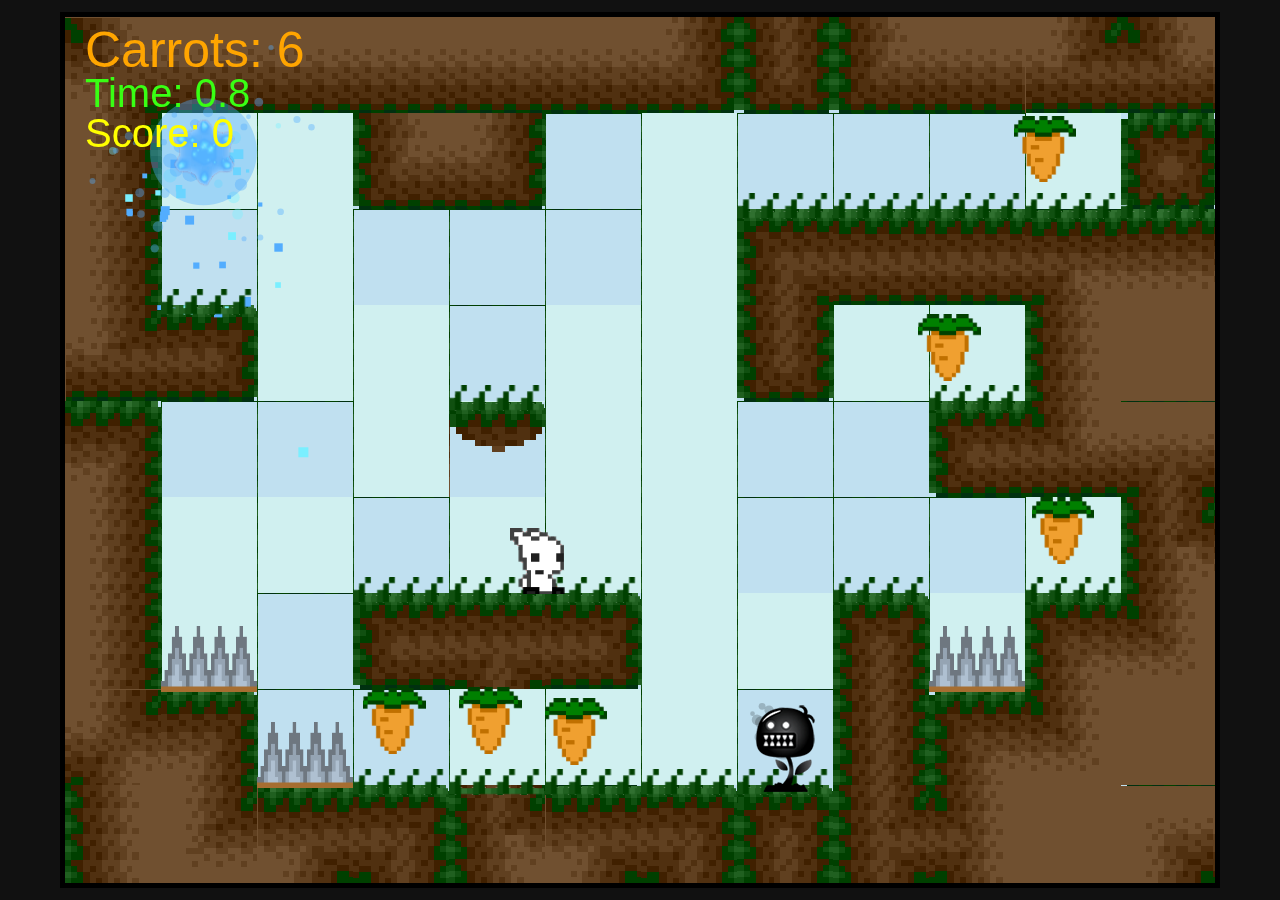
==== wabbit wun/javaScriptFiles/index.html @ 3ed70774 "Add files via upload" ====
<!DOCTYPE html>
<html lang="en">
<head>
    <meta charset="UTF-8">
    <meta http-equiv="X-UA-Compatible" content="IE=edge">
    <meta name="viewport" content="width=device-width, initial-scale=1.0">

    <link rel="shortcut icon" href="../assets/images/carrotpick.png" type="image/x-icon">
    <link rel="preconnect" href="https://fonts.googleapis.com">
    <link rel="preconnect" href="https://fonts.gstatic.com" crossorigin>
    <link href="https://fonts.googleapis.com/css2?family=Creepster&display=swap" rel="stylesheet">

    <link rel="stylesheet" href="./style.css">    
    <title>Carrot Run</title>
</head>
<body>
    <img src="../assets/images/grass.png" id="grass">
    <img src="../assets/images/background.png" id="sprite">
    <img src="../assets/images/player.png" id="player">
    <img src="../assets/images/carrot.png" id="carrot">
    <img src="../assets/images/enemy_plant.png" id="Enemy_plant">
    <img src="../assets/images/fire.png" id="fire">
    <img src="../assets/images/hearts.png" id="heart">
    <img src="../assets/images/spike.png" id="spike">
    <img src="../assets/images/boom.png" id="boom">
    <img src="../assets/images/blue star.png" id="star">
    <img src="../assets/images/platform.png" id="plat">

    <audio src="../assets/sounds/EnemyShoot.wav" id="enemyShootSound"></audio>
    <audio src="../assets/sounds/jump.wav" id="JumpSound"></audio>
    <audio src="../assets/sounds/carrotCrunch2.mp3" id="carrotCrunch"></audio>
    <audio src="../assets/sounds/Hit.wav" id="hitSound"></audio>
    <audio src="../assets/sounds/starSound.mp3" id="starSound"></audio>
    <audio src="../assets/sounds/enemyDie.mp3" id="enemyDie"></audio>
    <audio src="../assets/sounds/dash.mp3" id="dashSound"></audio>
    <audio src="../assets/sounds/deadMusic.wav"></audio>

    <canvas id="canvas1"></canvas>
<script>
var deadMusic = new Audio();
var backgroundMusic = new Audio();
var pausedMusic = new Audio();
deadMusic.src = '../assets/sounds/deadMusic.wav';
backgroundMusic.src = '../assets/sounds/intro.mp3';
pausedMusic.src = '../assets/sounds/pausedMusic.mp3';
document.getElementById('carrotCrunch').volume = 0.6
document.getElementById('enemyShootSound').volume = 0.5;
document.getElementById('hitSound').volume = 0.7;
document.getElementById('JumpSound').volume = 0.35;
deadMusic.loop = true;
backgroundMusic.loop = true;
pausedMusic.loop = true;
backgroundMusic.autoplay = true;
let inter = setInterval(()=>{
try{backgroundMusic.play();
}catch(ee){
}
},500);
backgroundMusic.onplay = function(){
clearInterval(inter);
}
backgroundMusic.play();
</script>

<script src="./UI.js"></script>
<script src="./Grass.js"></script>
<script src="./groundParticle.js"></script>
<script src="./Exsplosion.js"></script>
<script src="./movingPlatform.js"></script>
<script src="./hearts.js"></script>
<script src="./boom.js"></script>
<script src="./Particles.js"></script>
<script src="./Input.js"></script>
<script src="./Carrot.js"></script>
<script src="./Star.js"></script>
<script src="./Enemy.js"></script>
<script src="./starBullet.js"></script>
<script src="./background.js"></script>
<script src="./playerState.js"></script>
<script src="./player.js"></script>
<script src="./main.js"></script>
</body>
</html>
---- wabbit wun/javaScriptFiles/style.css ----
* {
  margin: 0;
  padding: 0;
  box-sizing: border-box;
}

body{
  background-color: #111;;
}

#canvas1 {
  border: 5px solid black;
  position: absolute;
  top: 50%;
  left: 50%;
  transform: translate( -50%, -50%);
  max-width: 100%;
  max-height: 100%;
  font-family: 'Creepster', cursive;
  image-rendering:pixelated;
}

img{
  display: none;
}
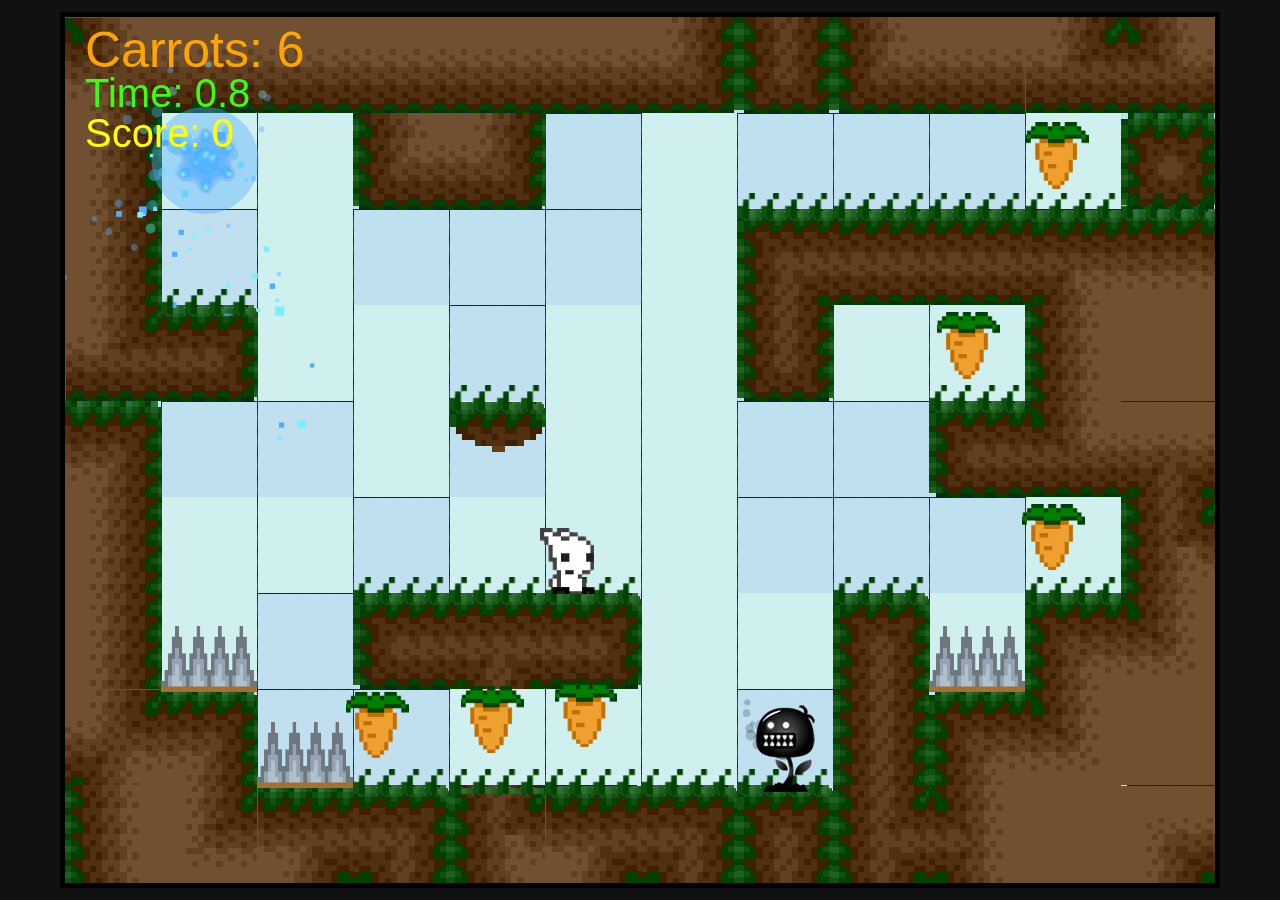
==== commit 494547a3: "Add files via upload" ====
--- a/wabbit wun/javaScriptFiles/index.html
+++ b/wabbit wun/javaScriptFiles/index.html
@@ -25,6 +25,7 @@
     <img src="../assets/images/boom.png" id="boom">
     <img src="../assets/images/blue star.png" id="star">
     <img src="../assets/images/platform.png" id="plat">
+    <img src="../assets/images/crown.png" id="crown">
 
     <audio src="../assets/sounds/EnemyShoot.wav" id="enemyShootSound"></audio>
     <audio src="../assets/sounds/jump.wav" id="JumpSound"></audio>
@@ -79,5 +80,6 @@
 <script src="./playerState.js"></script>
 <script src="./player.js"></script>
 <script src="./main.js"></script>
+<script src="./crown.js"></script>
 </body>
 </html>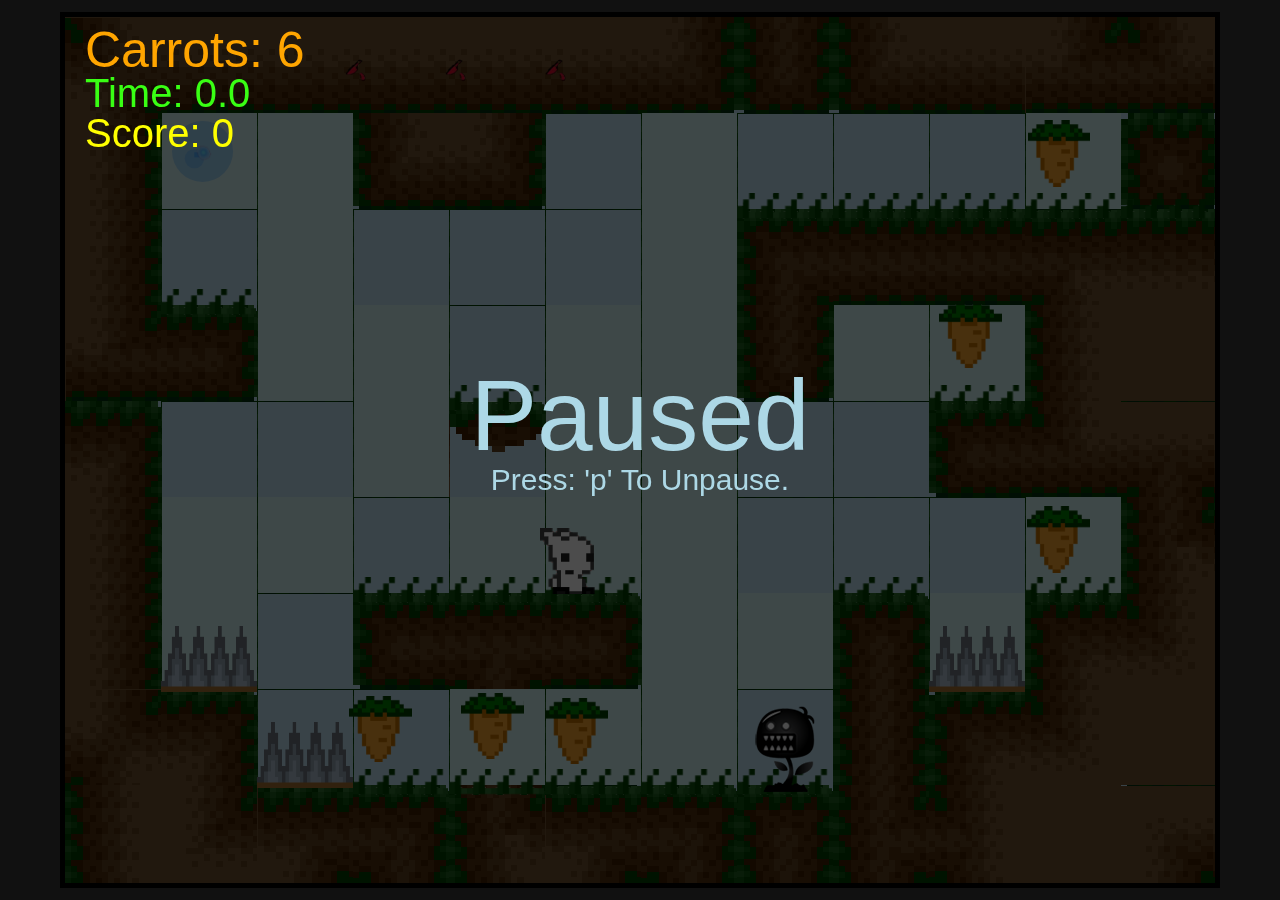
==== commit d0049357: "Add files via upload" ====
--- a/wabbit wun/javaScriptFiles/index.html
+++ b/wabbit wun/javaScriptFiles/index.html
@@ -51,16 +51,9 @@
 deadMusic.loop = true;
 backgroundMusic.loop = true;
 pausedMusic.loop = true;
-backgroundMusic.autoplay = true;
-let inter = setInterval(()=>{
-try{backgroundMusic.play();
-}catch(ee){
-}
-},500);
-backgroundMusic.onplay = function(){
-clearInterval(inter);
-}
-backgroundMusic.play();
+pausedMusic.autoplay = true;
+window.addEventListener("keypress", ({key}) => {pausedMusic.play();});
+window.addEventListener("click", event => {pausedMusic.play();});
 </script>
 
 <script src="./UI.js"></script>
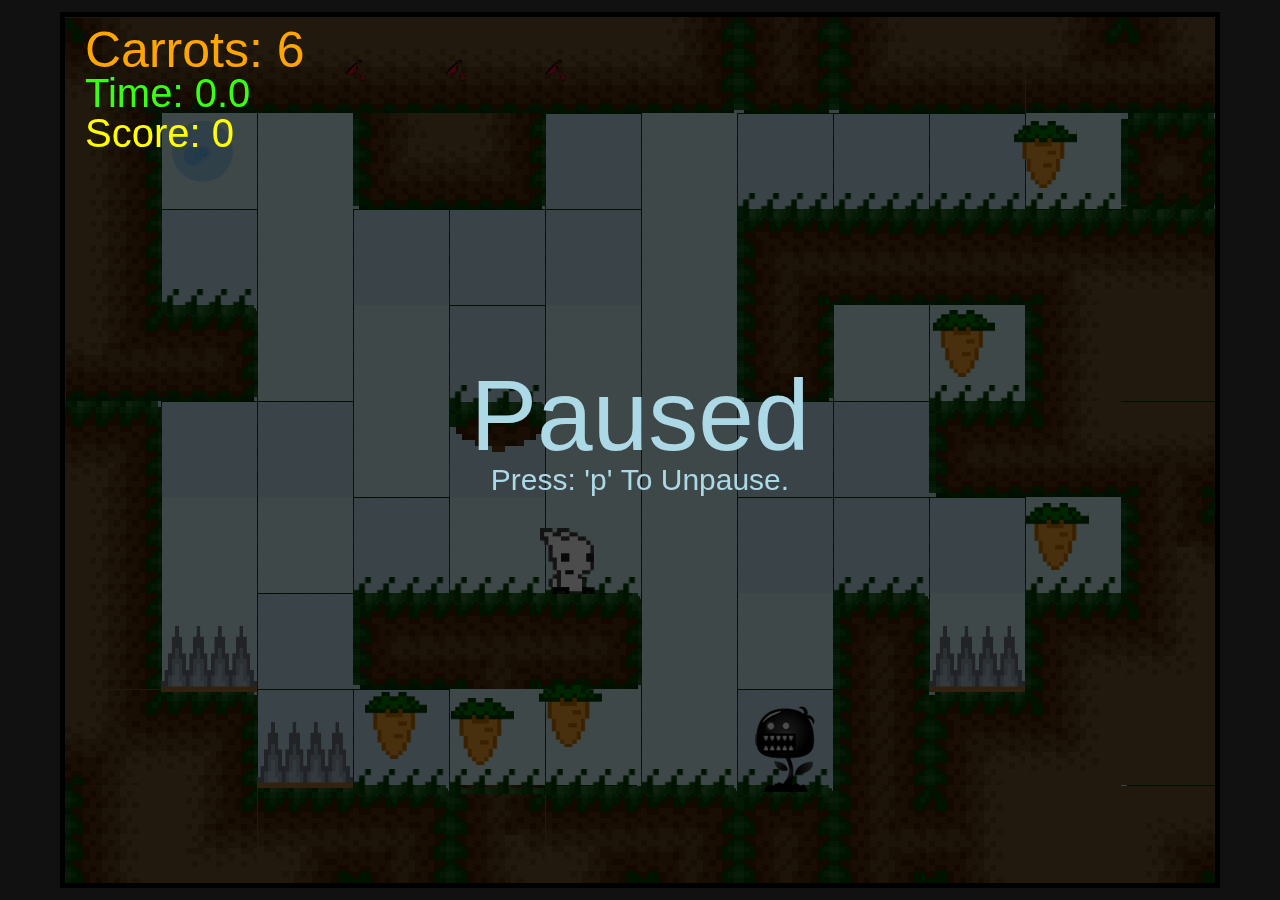
==== commit ac6afd06: "bug wit sounds" ====
--- a/wabbit wun/javaScriptFiles/index.html
+++ b/wabbit wun/javaScriptFiles/index.html
@@ -52,8 +52,8 @@
 backgroundMusic.loop = true;
 pausedMusic.loop = true;
 pausedMusic.autoplay = true;
-window.addEventListener("keypress", ({key}) => {pausedMusic.play();});
-window.addEventListener("click", event => {pausedMusic.play();});
+//window.addEventListener("keypress", ({key}) => {pausedMusic.play();});
+//window.addEventListener("click", event => {pausedMusic.play();});
 </script>
 
 <script src="./UI.js"></script>
@@ -75,4 +75,4 @@
 <script src="./main.js"></script>
 <script src="./crown.js"></script>
 </body>
-</html>+</html>
